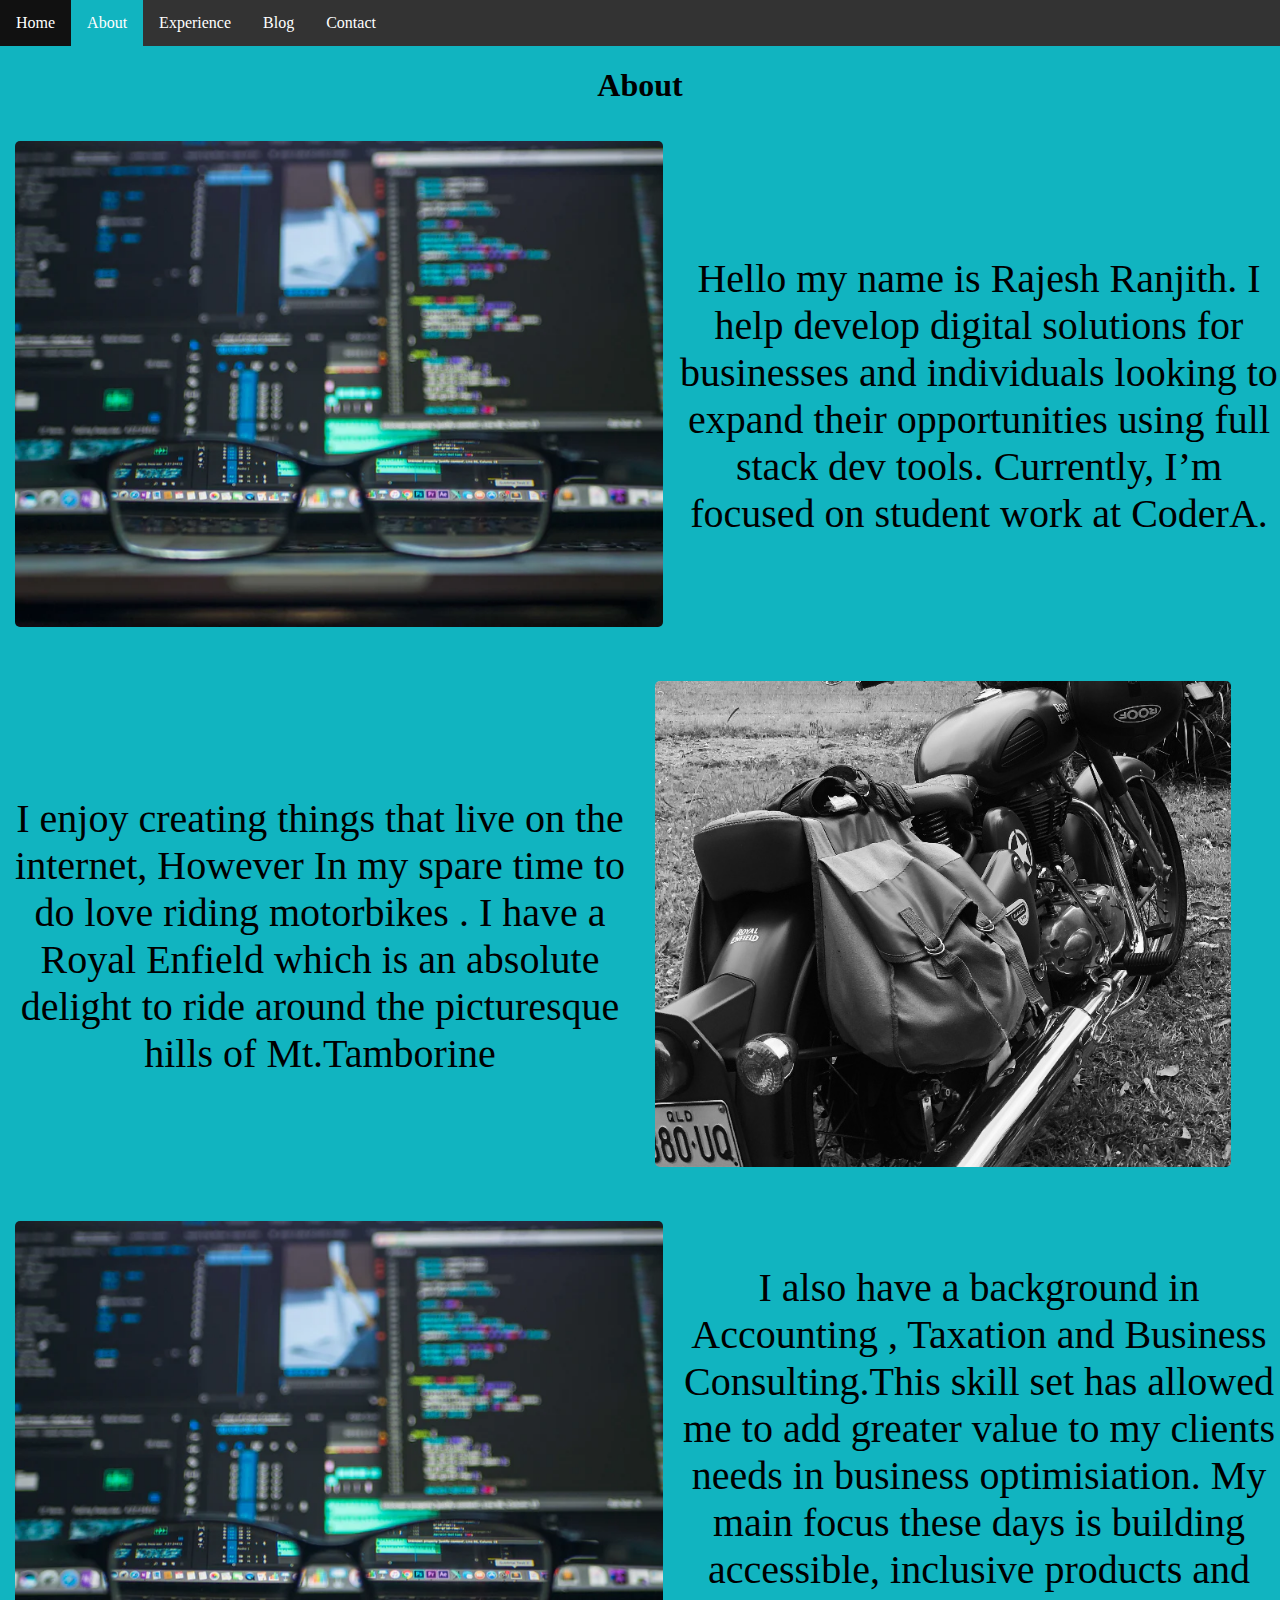
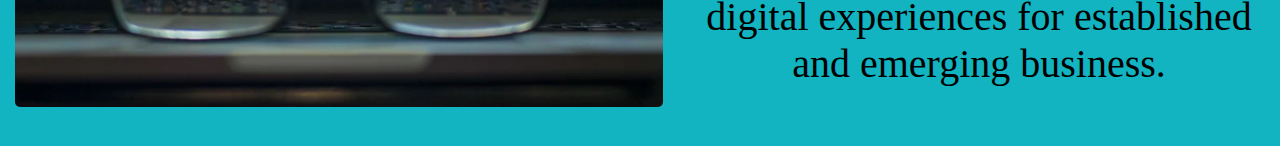
==== src/about.html @ a2d157d1 "initial commit of portfolio for alex b" ====
<!DOCTYPE html>
<html lang="en">
<head>
    <meta charset="UTF-8">
    <meta http-equiv="X-UA-Compatible" content="IE=edge">
    <meta name="viewport" content="width=device-width, initial-scale=1.0">
    <title>Document</title>
    <link rel="stylesheet" href="css/style.css">
</head>
<body>
    <ul>
        <li><a href="index.html">Home</a></li>
        <li><a class="active" href="about.html">About</a></li>
        <li><a href="experience.html">Experience</a></li>
        <li><a href="blog.html">Blog</a></li>
        <li><a href="contact.html">Contact</a></li>
    </ul>

<h1>About</h1>

<div class="image_text">
    
    <div class="frog_flex">
        <img class="frog" src="images/expierence.webp" alt="picture of computer">
    </div>

    <p class="frog_text">Hello my name is Rajesh Ranjith. I help develop digital solutions for businesses and individuals looking to expand their opportunities using full stack dev tools. Currently, I’m focused on student work at CoderA.</p>
    
</div>

<div class="image_text">

    <p class="frog_text">I enjoy creating things that live on the internet, However In my spare time to do love riding motorbikes . I have a Royal Enfield which is an absolute delight to ride around the picturesque hills of Mt.Tamborine</p>
    <div class="frog_flex">
        <img class="frog" src="images/IMG_7040 copy.jpg" alt="picture of motorbike">
    </div>
    
</div>

<div class="image_text">
    
    <div class="frog_flex">
        <img class="frog" src="images/expierence.webp" alt="picture of computer">
    </div>

    <p class="frog_text">I also have a background in Accounting , Taxation and Business Consulting.This skill set has allowed me to add greater value to my clients needs in business optimisiation. My main focus these days is building accessible, inclusive products and digital experiences for established and emerging business. </p>
    
</div>

</body>
</html>
---- src/css/style.css ----
/* Body */

body {
    background-color: rgb(17, 180, 192);
    margin: 0;
    padding: 0;
}

h1 {
    color: rgb(0, 0, 0);
    text-align: center;
}

/* Nav Bar */ 

ul {
    list-style-type:none;
    margin: 0;
    padding: 0;
    overflow: hidden;
    background-color: #333;
  }
  
  li {
    float: left;
  }
  
  li a {
    display: block;
    color: white;
    text-align: center;
    padding: 14px 16px;
    text-decoration: none;
  }
 
  li a:hover:not(.active) {
    background-color: #111;
  }
  
  .active {
    background-color: rgb(17, 180, 192);
  }

  /* Home page */

  .image_text {
      display: grid;
      flex-wrap: wrap;
      grid-template-columns: 1fr 1fr;
  }

  .frog_flex {
      height: 60vh;
  }

  .frog {
    max-height: 90%;
    min-width: 90%;
    object-fit: cover;
    padding: 15px;
    border-radius: 20px;
  }

  .frog_text {
    font-size: 2.5rem;
    align-content: center;
    text-align: center;
  }

  /* About page */


  /* Experience page */


  /* Blog page */

  .blog_container {
    display: grid;
    flex-wrap: wrap;
    grid-template-columns: repeat(auto-fill, minmax(400px, 1fr));
}

.image_container {
    width: 100%;
    padding: 10px;
}

.blog_image {
    display: block;
    margin-left: auto;
    margin-right: auto;
    width: 10vh;
    height: 10vh;
    border-radius: 15px;
}

.blog_card {
    display: grid;
    flex-wrap: wrap;
    grid-template-rows: 1fr 1fr 2fr 1fr;
    background-color: blue;
    color: white;
    padding: 20px;
    margin: 20px;
    border-radius: 15px;
}

  /* Contact */



  input[type=text], select, textarea {
    width: 100%;
    padding: 12px;
    border: 1px solid #ccc;
    border-radius: 4px;
    box-sizing: border-box;
    margin-top: 6px;
    margin-bottom: 16px;
    resize: vertical;
  }
  
  input[type=submit] {
    background-color: rgb(17, 180, 192);
    color: white;
    padding: 12px 20px;
    border: none;
    border-radius: 4px;
    cursor: pointer;
  }
  
  input[type=submit]:hover {
    background-color: rgb(17, 180, 192);
  }
  
  .container {
    border-radius: 5px;
    background-color: #f2f2f2;
    padding: 20px;
  }

  /*  font icons */

.fa {
  padding: 20px;
  font-size: 30px;
  width: 50px;
  text-align: center;
  text-decoration: none;
}

/* hover effect*/
.fa:hover {
  opacity: 0.7;
}

/* specific color for each brand */

/* Facebook */
.fa-facebook {
  background: #3B5998;
  color: white;
}

/* Twitter */
.fa-twitter {
  background: #55ACEE;
  color: white;
}

/* LinkedIn */
.fa-linkedin {
  background: #543ed4;
  color: white;
}


/* Style buttons */
.btn {
  background-color: DodgerBlue;
  border: none;
  color: white;
  padding: 12px 30px;
  cursor: pointer;
  font-size: 20px;
}

/* Darker background on mouse-over */
.btn:hover {
  background-color: RoyalBlue;
}
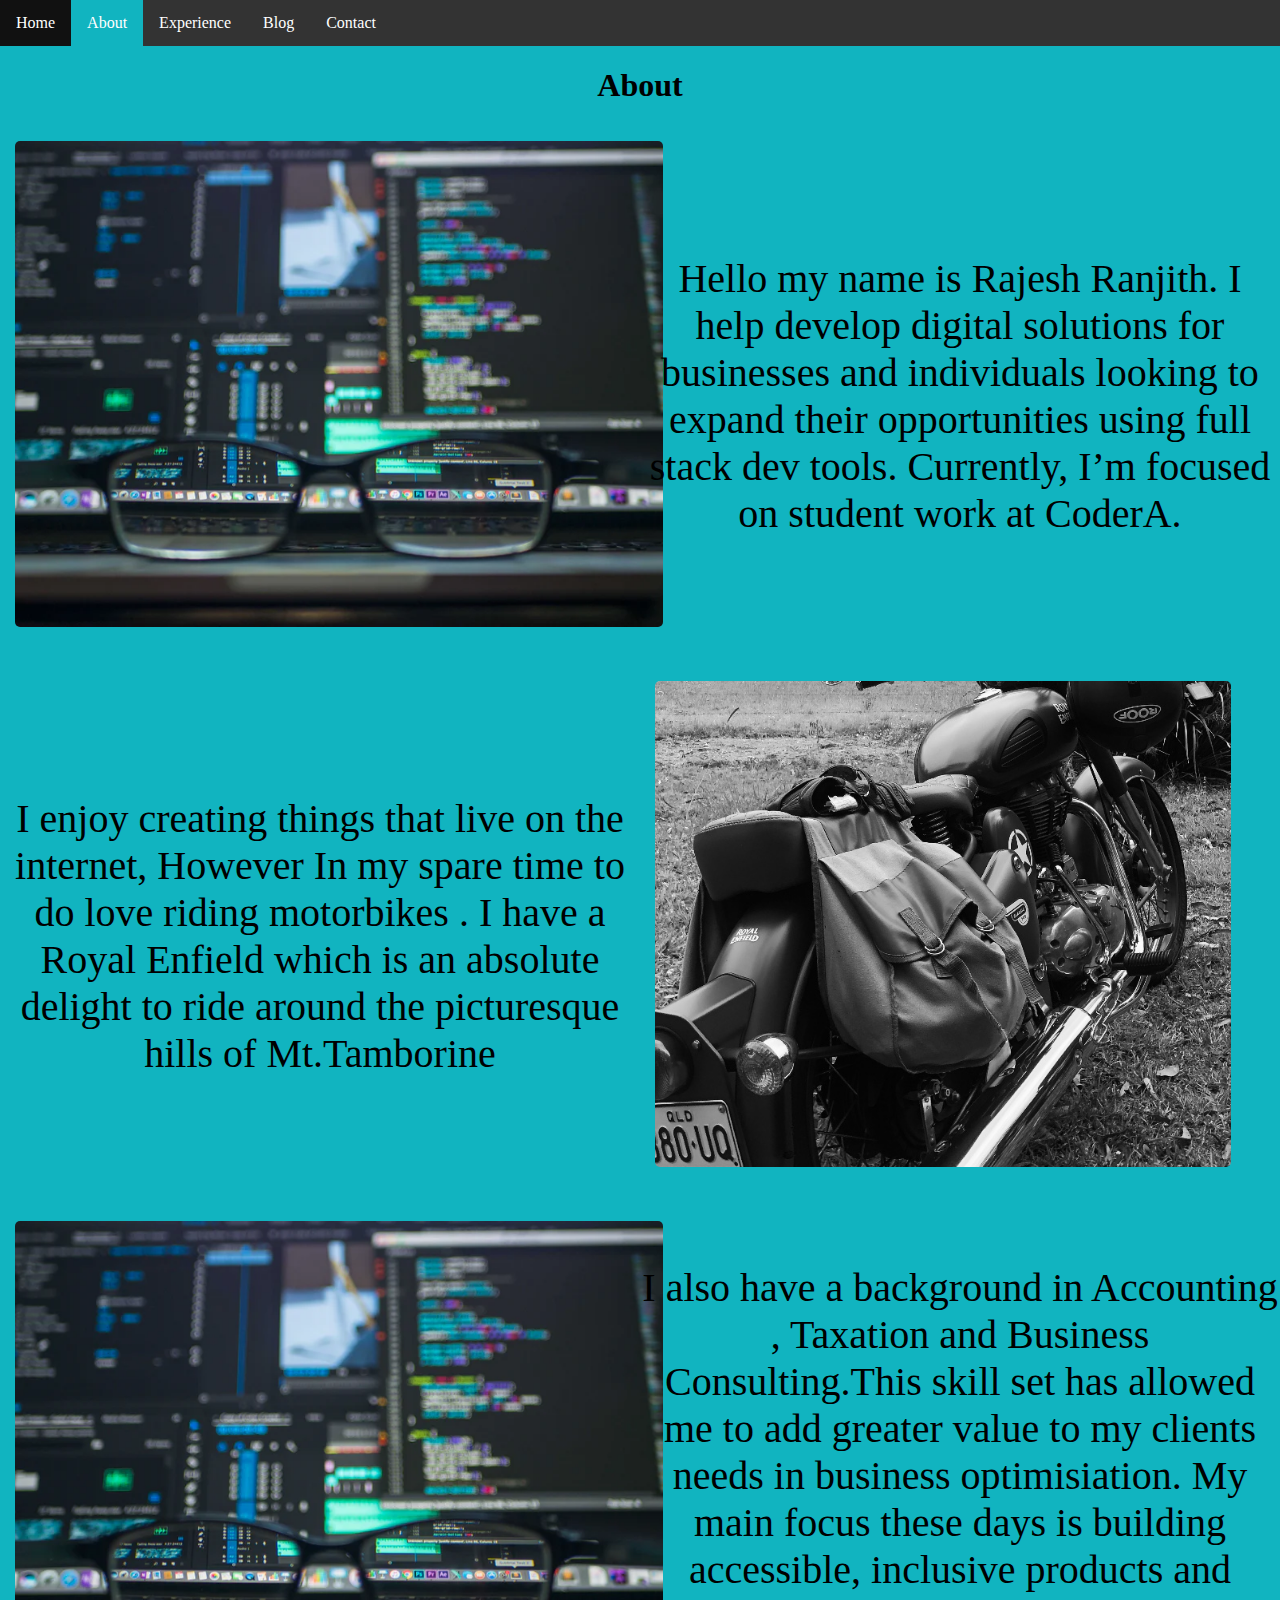
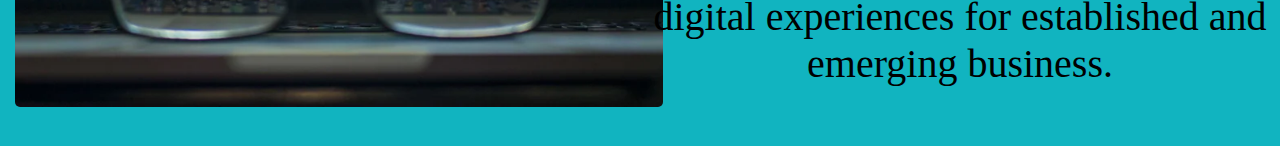
==== commit ed5025c9: "Finalized website layout and design, must implement more text" ====
--- a/src/about.html
+++ b/src/about.html
@@ -6,6 +6,14 @@
     <meta name="viewport" content="width=device-width, initial-scale=1.0">
     <title>Document</title>
     <link rel="stylesheet" href="css/style.css">
+
+    <script 
+      type="text/html"
+      src="index.html"
+      integrity="sha384-6IEeY2CPL3t5kU/NY9+lfRlI7Ca2Cz480yrvKORgwwDIjWHYUIgHjrkqsm0+9qxK"
+      crossorigin="anonymous">
+    </script>
+
 </head>
 <body>
     <ul>
@@ -20,30 +28,30 @@
 
 <div class="image_text">
     
-    <div class="frog_flex">
-        <img class="frog" src="images/expierence.webp" alt="picture of computer">
+    <div class="image_flex">
+        <img class="image" src="images/expierence.webp" alt="picture of computer">
     </div>
 
-    <p class="frog_text">Hello my name is Rajesh Ranjith. I help develop digital solutions for businesses and individuals looking to expand their opportunities using full stack dev tools. Currently, I’m focused on student work at CoderA.</p>
+    <p class="text">Hello my name is Rajesh Ranjith. I help develop digital solutions for businesses and individuals looking to expand their opportunities using full stack dev tools. Currently, I’m focused on student work at CoderA.</p>
     
 </div>
 
 <div class="image_text">
 
-    <p class="frog_text">I enjoy creating things that live on the internet, However In my spare time to do love riding motorbikes . I have a Royal Enfield which is an absolute delight to ride around the picturesque hills of Mt.Tamborine</p>
-    <div class="frog_flex">
-        <img class="frog" src="images/IMG_7040 copy.jpg" alt="picture of motorbike">
+    <p class="text">I enjoy creating things that live on the internet, However In my spare time to do love riding motorbikes . I have a Royal Enfield which is an absolute delight to ride around the picturesque hills of Mt.Tamborine</p>
+    <div class="image_flex">
+        <img class="image" src="images/IMG_7040 copy.jpg" alt="picture of motorbike">
     </div>
     
 </div>
 
 <div class="image_text">
     
-    <div class="frog_flex">
-        <img class="frog" src="images/expierence.webp" alt="picture of computer">
+    <div class="image_flex">
+        <img class="image" src="images/expierence.webp" alt="picture of computer">
     </div>
 
-    <p class="frog_text">I also have a background in Accounting , Taxation and Business Consulting.This skill set has allowed me to add greater value to my clients needs in business optimisiation. My main focus these days is building accessible, inclusive products and digital experiences for established and emerging business. </p>
+    <p class="text">I also have a background in Accounting , Taxation and Business Consulting.This skill set has allowed me to add greater value to my clients needs in business optimisiation. My main focus these days is building accessible, inclusive products and digital experiences for established and emerging business. </p>
     
 </div>
 
--- a/src/css/style.css
+++ b/src/css/style.css
@@ -44,16 +44,16 @@
   /* Home page */
 
   .image_text {
-      display: grid;
-      flex-wrap: wrap;
-      grid-template-columns: 1fr 1fr;
-  }
-
-  .frog_flex {
+    display: grid;
+    flex-wrap: wrap;
+    grid-template-columns: repeat(auto-fill, minmax(500px, 1fr));
+  }
+
+  .image_flex {
       height: 60vh;
   }
 
-  .frog {
+  .image {
     max-height: 90%;
     min-width: 90%;
     object-fit: cover;
@@ -61,14 +61,13 @@
     border-radius: 20px;
   }
 
-  .frog_text {
+  .text {
     font-size: 2.5rem;
     align-content: center;
     text-align: center;
-  }
-
-  /* About page */
-
+    display: grid;
+    flex-wrap: wrap;
+  }
 
   /* Experience page */
 
@@ -107,8 +106,6 @@
 }
 
   /* Contact */
-
-
 
   input[type=text], select, textarea {
     width: 100%;
@@ -145,7 +142,7 @@
 .fa {
   padding: 20px;
   font-size: 30px;
-  width: 50px;
+  width: 100px;
   text-align: center;
   text-decoration: none;
 }
@@ -175,6 +172,20 @@
   color: white;
 }
 
+/* LinkedIn */
+.fa-github {
+  background: black;
+  color: white;
+}
+
+/* Socials */
+
+.socials {
+  display: flex;
+  justify-content: space-evenly;
+  margin: auto;
+  width: 50%;
+}
 
 /* Style buttons */
 .btn {
@@ -182,8 +193,8 @@
   border: none;
   color: white;
   padding: 12px 30px;
-  cursor: pointer;
   font-size: 20px;
+  align-content: center;
 }
 
 /* Darker background on mouse-over */
@@ -192,12 +203,19 @@
 }
 
 
-
-
-
-
-
-
-
-
-
+/* download resume */
+
+.download {
+  display: flex;
+  justify-content: space-evenly;
+  margin: auto;
+  width: 50%;
+}
+
+
+
+
+
+
+
+
